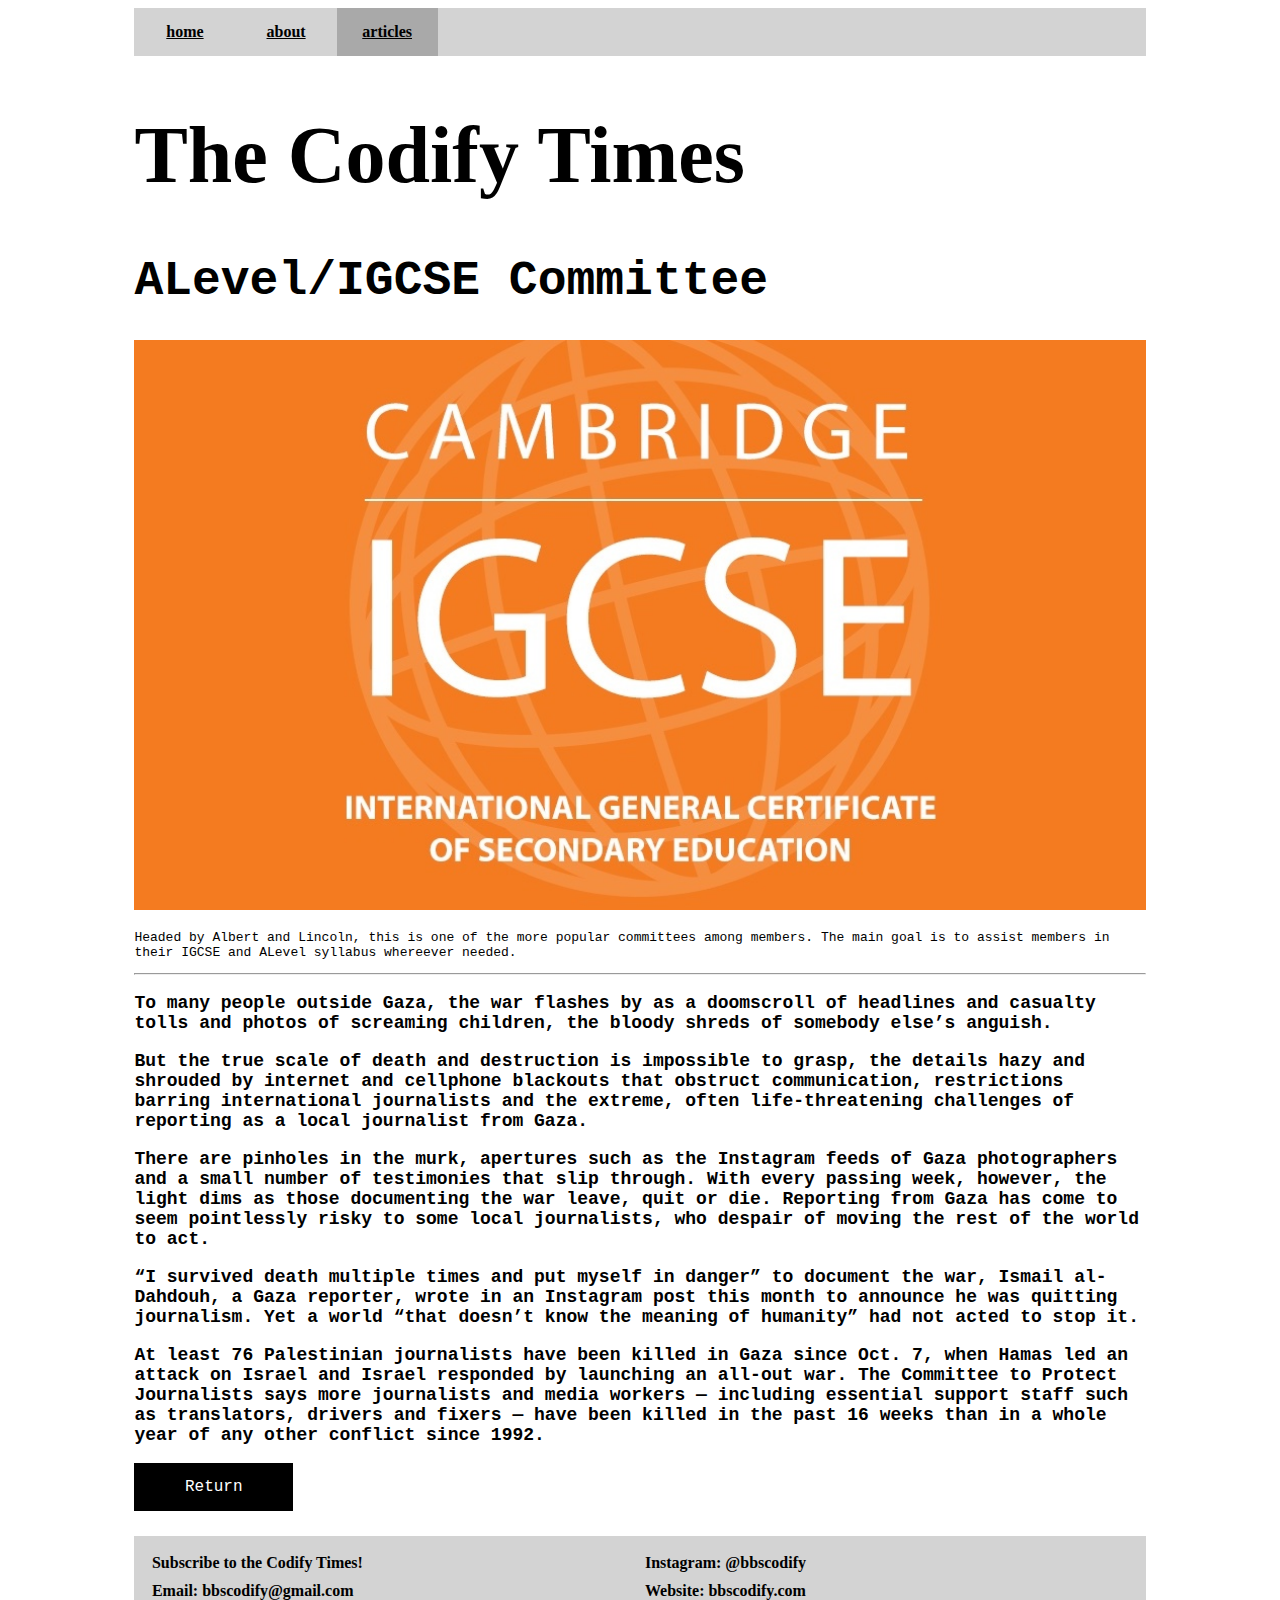
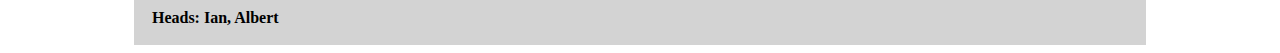
==== coms/cambridge.html @ 917e03f0 "1.0.0" ====
<!DOCTYPE html>
<html lang="en">

<head>
	<meta charset="UTF-8">
	<meta name="viewport" content="width=device-width, initial-scale=1.0">
    <link rel="stylesheet" href="article.css">
	<title>Codify</title>
</head>

<div class="nav">
    <a href="../index.html">home</a>
    <a href="../pages/about.html">about</a>
    <a href="" class="openPage">articles</a>
</div>

<header>
    <h1 class="logo">The Codify Times</h1>
</header>

<body>

    <section class="heading">
        <h1>ALevel/IGCSE Committee</h1>
        <img src="../imgs/cambridge.png">
        <p class="subtitle">Headed by Albert and Lincoln, this is one of the more popular committees among members. The main goal is to assist members in their IGCSE and ALevel syllabus whereever needed.</p>
        <hr>
    </section>

    <section class="content">

        <p>To many people outside Gaza, the war flashes by as a doomscroll of headlines and casualty tolls and photos of screaming children, the bloody shreds of somebody else’s anguish.</p>

        <p>But the true scale of death and destruction is impossible to grasp, the details hazy and shrouded by internet and cellphone blackouts that obstruct communication, restrictions barring international journalists and the extreme, often life-threatening challenges of reporting as a local journalist from Gaza.</p>

        <p>There are pinholes in the murk, apertures such as the Instagram feeds of Gaza photographers and a small number of testimonies that slip through. With every passing week, however, the light dims as those documenting the war leave, quit or die. Reporting from Gaza has come to seem pointlessly risky to some local journalists, who despair of moving the rest of the world to act.</p>

        <p>“I survived death multiple times and put myself in danger” to document the war, Ismail al-Dahdouh, a Gaza reporter, wrote in an Instagram post this month to announce he was quitting journalism. Yet a world “that doesn’t know the meaning of humanity” had not acted to stop it.</p>

        <p>At least 76 Palestinian journalists have been killed in Gaza since Oct. 7, when Hamas led an attack on Israel and Israel responded by launching an all-out war. The Committee to Protect Journalists says more journalists and media workers — including essential support staff such as translators, drivers and fixers — have been killed in the past 16 weeks than in a whole year of any other conflict since 1992.</p>

        <form action="../index.html">
            <input type="submit" value="Return">
        </form>

    </section>

</body>

<footer>
    <h4>Subscribe to the Codify Times!</h4>
    <h4>Instagram: @bbscodify</h4>
    <h4>Email: bbscodify@gmail.com</h4>
    <h4>Website: bbscodify.com</h4>
    <h4>Heads: Ian, Albert</h4>
</footer>

</html>
---- coms/article.css ----
.logo {
    font-size: 5em;
}

header, footer {
  margin-left: 10%;
  margin-right: 10%;
  font-family: Georgia, 'Times New Roman', Times, serif;
}

footer {
  display: grid;
  grid-template-columns: 1fr 1fr;
  background-color: lightgray;
  color: black;
  padding: 1%;
}

footer > h4 {
  margin: 1%;
}

.heading {
  margin-left: 10%;
  margin-right: 10%;
  font-family: 'Courier New', Courier, monospace;
  font-weight: bold;
  font-size: x-large;
}

img {
  width: 100%;
}

.content {
  margin-left: 10%;
  margin-right: 10%;
  margin-bottom: 2%;
  font-size: large;
  font-family: 'Courier New', Courier, monospace;
  font-weight: bold;
}

.subtitle {
  font-size: small;
  font-weight: normal;
}

.nav {
  display: grid;
  grid-template-columns: 10% 10% 10%;
  text-align: center;
  height: 3em;
  position: sticky;
  top: 0;
  margin-left: 10%;
  margin-right: 10%;
  background-color: lightgray;
  font-family: Georgia, 'Times New Roman', Times, serif;
  font-weight: bold;
}

.nav > a {
  color: black;
  display: grid;
  align-items: center;
  min-width: fit-content;
  padding-left: 10%;
  padding-right: 10%;
}

.nav > a:hover:not(.openPage) {
  color: white;
  transition: color 0.1s;
  background-color: darkgray;
  transition: background-color 0.1s;
}

.openPage { 
  background-color: darkgrey;
}

.openPage:hover {
  color: white;
  transition: color 0.1s;
  background-color: gray;
  transition: background-color 0.1s;
}

input {
  background-color: black;
  color: white;
  font-family: 'Courier New', Courier, monospace;
  border: none;
  font-size: medium;
  padding: 1.5%;
  padding-left: 5%;
  padding-right: 5%;
}

input:hover {
  background-color: gray;
  transition: background-color 0.1s;
}

@media screen and (max-width: 750px) {

  input {
    margin-bottom: 10%;
    padding: 5%;
    padding-left: 8%;
    padding-right: 8%;
  }

  .nav {
    margin-left: 0;
    margin-right: 0;
    grid-template-columns: auto auto auto;
  }

  footer {
    margin-left: 0;
    margin-right: 0;
    padding: 5%;
    column-gap: 5%;
  }

  footer > h4 {
    margin: 2%;
  }

  .overlay {
    top: 20%;
  }
}
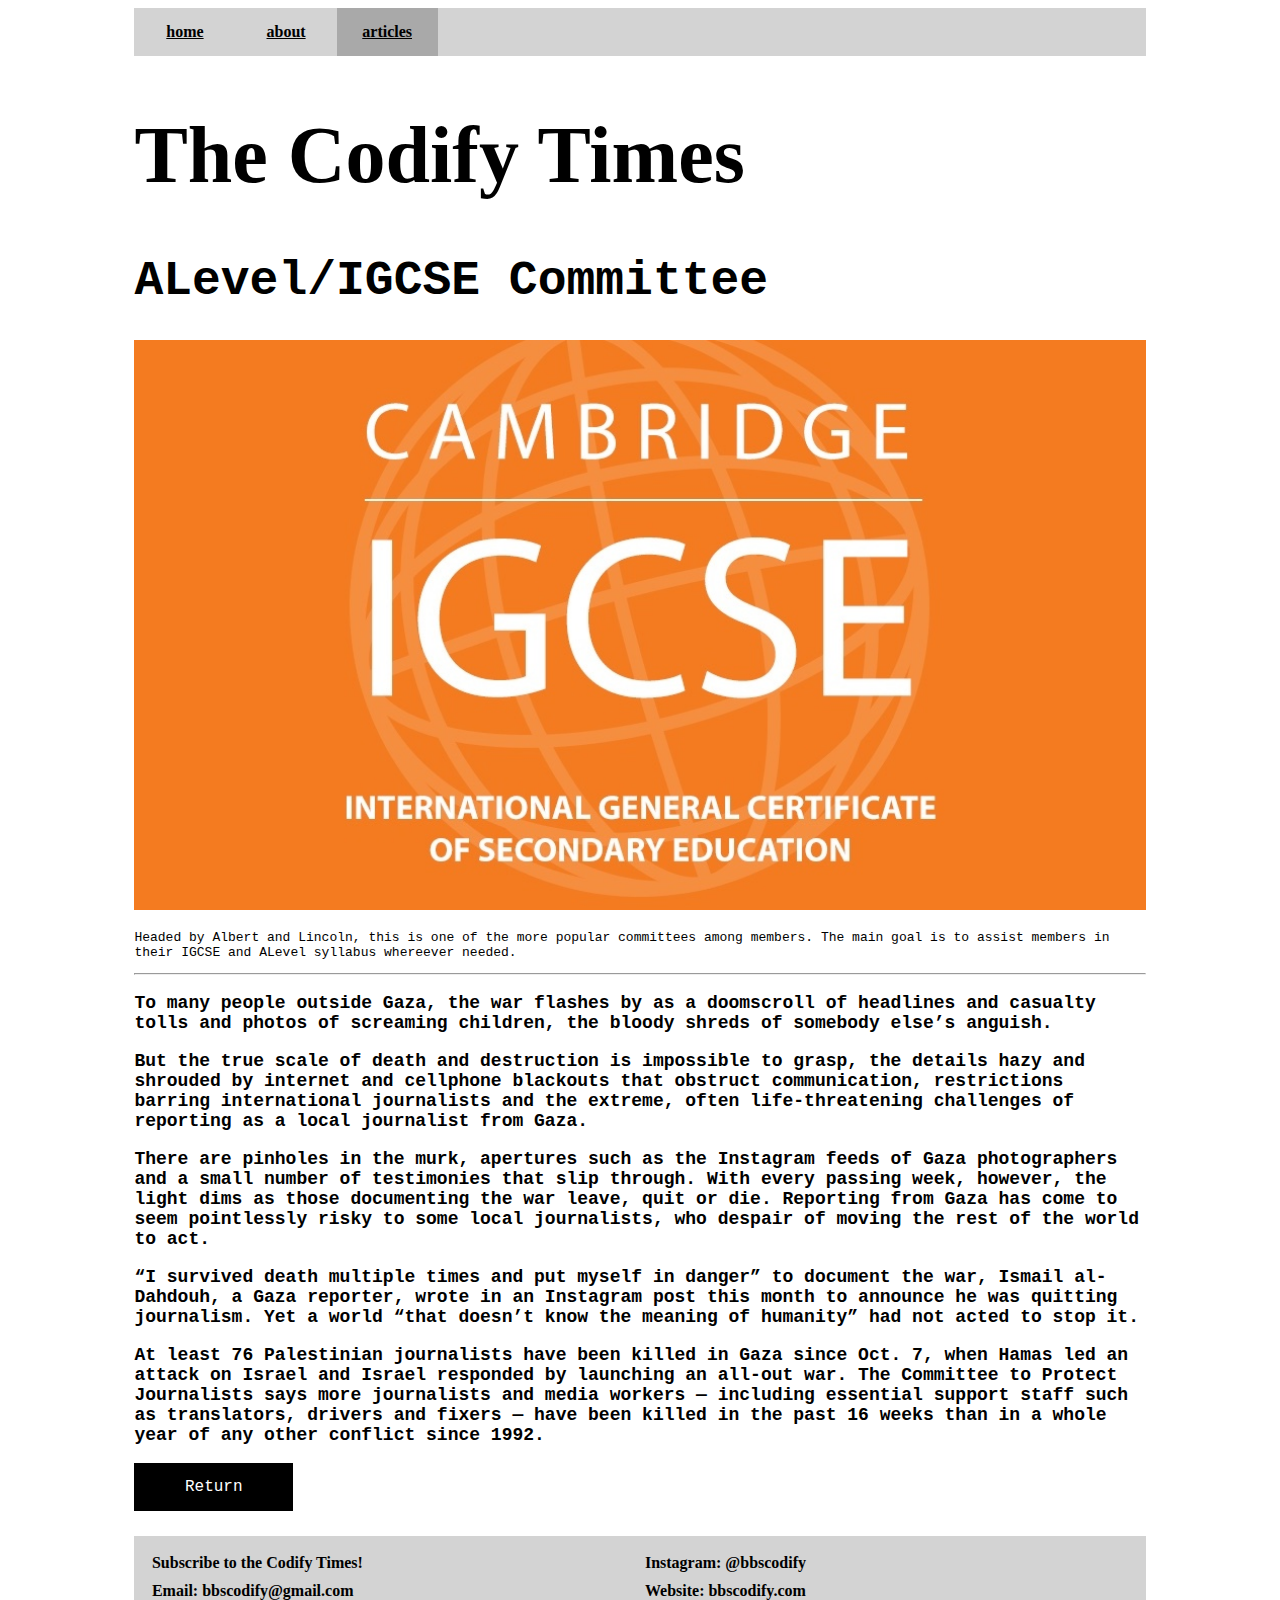
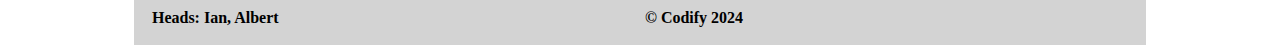
==== commit e5336ea6: "1.0.1" ====
--- a/coms/cambridge.html
+++ b/coms/cambridge.html
@@ -53,6 +53,7 @@
     <h4>Email: bbscodify@gmail.com</h4>
     <h4>Website: bbscodify.com</h4>
     <h4>Heads: Ian, Albert</h4>
+    <h4>&copy; Codify 2024</h4>
 </footer>
 
 </html>--- a/coms/article.css
+++ b/coms/article.css
@@ -113,16 +113,17 @@
   }
 
   .nav {
-    margin-left: 0;
-    margin-right: 0;
     grid-template-columns: auto auto auto;
   }
 
   footer {
+    padding: 5%;
+    column-gap: 5%;
+  }
+
+  .nav, footer {
     margin-left: 0;
     margin-right: 0;
-    padding: 5%;
-    column-gap: 5%;
   }
 
   footer > h4 {
